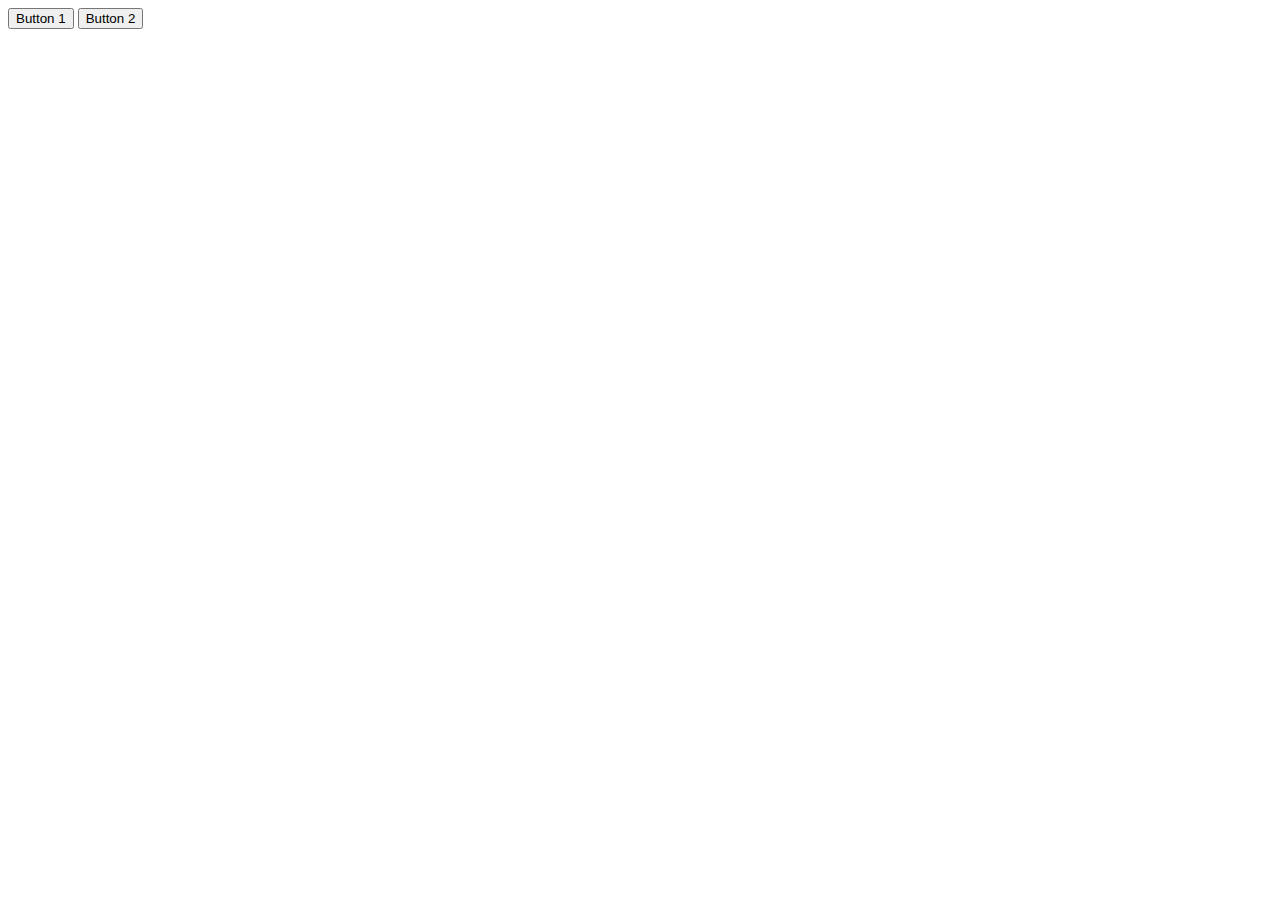
==== src/argueButtons.html @ b8ef8aa0 "completed point 2" ====
<!-- Create an HTML page with two buttons that argue with each other. When one button is clicked, the text "I'm right" should be placed next to it. 
When the other button is clicked, the text is replaced with, "No, I'm right!" -->

<html lang="en">
<head>
    <meta charset="UTF-8">
    <meta http-equiv="X-UA-Compatible" content="IE=edge">
    <meta name="viewport" content="width=device-width, initial-scale=1.0">
    <title>Argue Buttons</title>
    <script type="text/javascript">
        function handleClick1(){
            let textElm = document.getElementById("text")
            textElm.textContent = "I'm right"
        }

        function handleClick2(){
            let textElm = document.getElementById("text")
            textElm.textContent = "No, I'm right"
        }

    </script>
</head>
<body>
    <div class="content">
        <button onclick="handleClick1()">Button 1</button>
        <button onclick="handleClick2()">Button 2</button>
        <p id="text"></p>

    </div>
</body>
</html>
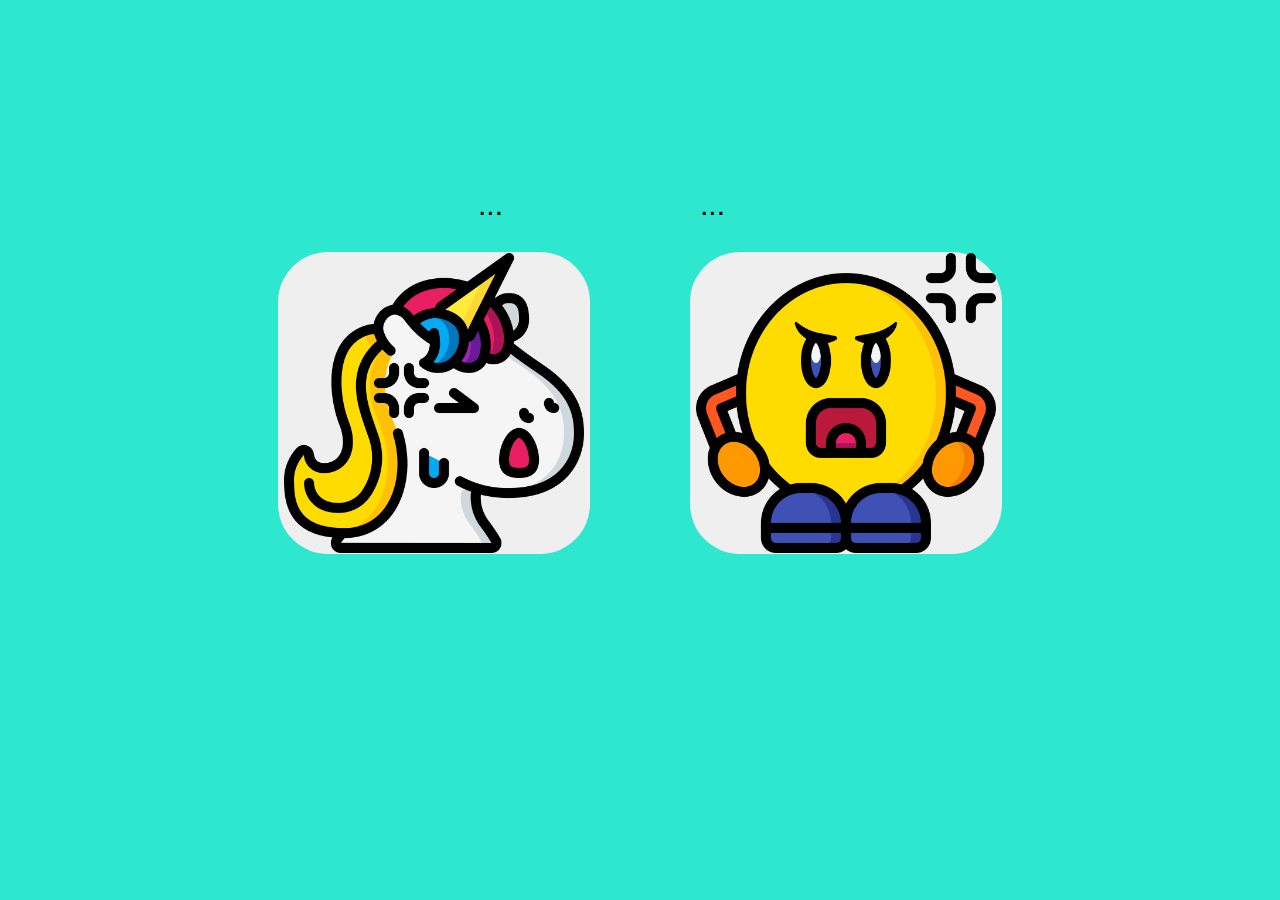
==== commit b1c45d19: "completed css 2" ====
--- a/src/argueButtons.html
+++ b/src/argueButtons.html
@@ -7,25 +7,43 @@
     <meta http-equiv="X-UA-Compatible" content="IE=edge">
     <meta name="viewport" content="width=device-width, initial-scale=1.0">
     <title>Argue Buttons</title>
+    <link type="text/css" rel="stylesheet" href="./../css/style.css"/>
     <script type="text/javascript">
         function handleClick1(){
             let textElm = document.getElementById("text")
-            textElm.textContent = "I'm right"
+            textElm.textContent = "I'm right!"
+            let text2Elm = document.getElementById("text2")
+            text2Elm.textContent = "..."
+            let content1 = document.getElementsByClassName("content1")[0]
+            content1.style.marginBottom = "200px";
+            let content2 = document.getElementsByClassName("content2")[0]
+            content2.style.marginBottom = "0px";
         }
 
         function handleClick2(){
             let textElm = document.getElementById("text")
-            textElm.textContent = "No, I'm right"
+            textElm.textContent = "..."
+            let text2Elm = document.getElementById("text2")
+            text2Elm.textContent = "No, I'm right!"
+            let content1 = document.getElementsByClassName("content1")[0]
+            content1.style.marginBottom = "-100px";
+            let content2 = document.getElementsByClassName("content2")[0]
+            content2.style.marginBottom = "150px";
         }
 
     </script>
+    
 </head>
 <body>
-    <div class="content">
-        <button onclick="handleClick1()">Button 1</button>
-        <button onclick="handleClick2()">Button 2</button>
-        <p id="text"></p>
-
+    <div class="main-content">
+        <div class="content1">
+            <p id="text">...</p>
+            <button onclick="handleClick1()" class="button1"><img src="./../images/shouting2.png"></button>
+        </div>
+        <div class="content2">
+            <p id="text2">...</p>
+            <button onclick="handleClick2()" class="button2"><img src="./../images/shouting.png"></button>
+        </div>
     </div>
 </body>
 </html>--- a/css/style.css
+++ b/css/style.css
@@ -0,0 +1,64 @@
+body{
+    background-color: rgb(46, 231, 207);
+    font-family: 'Gill Sans', 'Gill Sans MT', Calibri, 'Trebuchet MS', sans-serif;
+
+}
+
+/* argue buttons */
+
+.main-content{
+    display: flex;
+    align-items: center;
+    justify-content: center;
+    padding-top: 100px;
+}
+
+.content1, .content2{
+    margin: 50px;
+}
+
+.content1 > button, .content2 > button{
+    border: none;
+    border-radius: 50px;
+    cursor: pointer;
+    
+}
+
+.content1 > button > img, .content2 > button > img{
+    height: 300;
+}
+
+#text{
+    padding-left: 200px;
+}
+
+#text2{
+    padding-left: 10px;
+}
+
+#text, #text2{
+    font-size: 30px;
+    font-family: 'Gill Sans', 'Gill Sans MT', Calibri, 'Trebuchet MS', sans-serif;
+}
+
+/* dont hover box */
+
+#box{
+    position: relative;
+    border-radius: 60px;
+}
+
+#warn{
+    position: absolute;
+    color: red;
+    bottom: 190px;
+    left: 100px;
+    font-size: 40px;
+    color: black;
+}
+
+
+
+
+
+
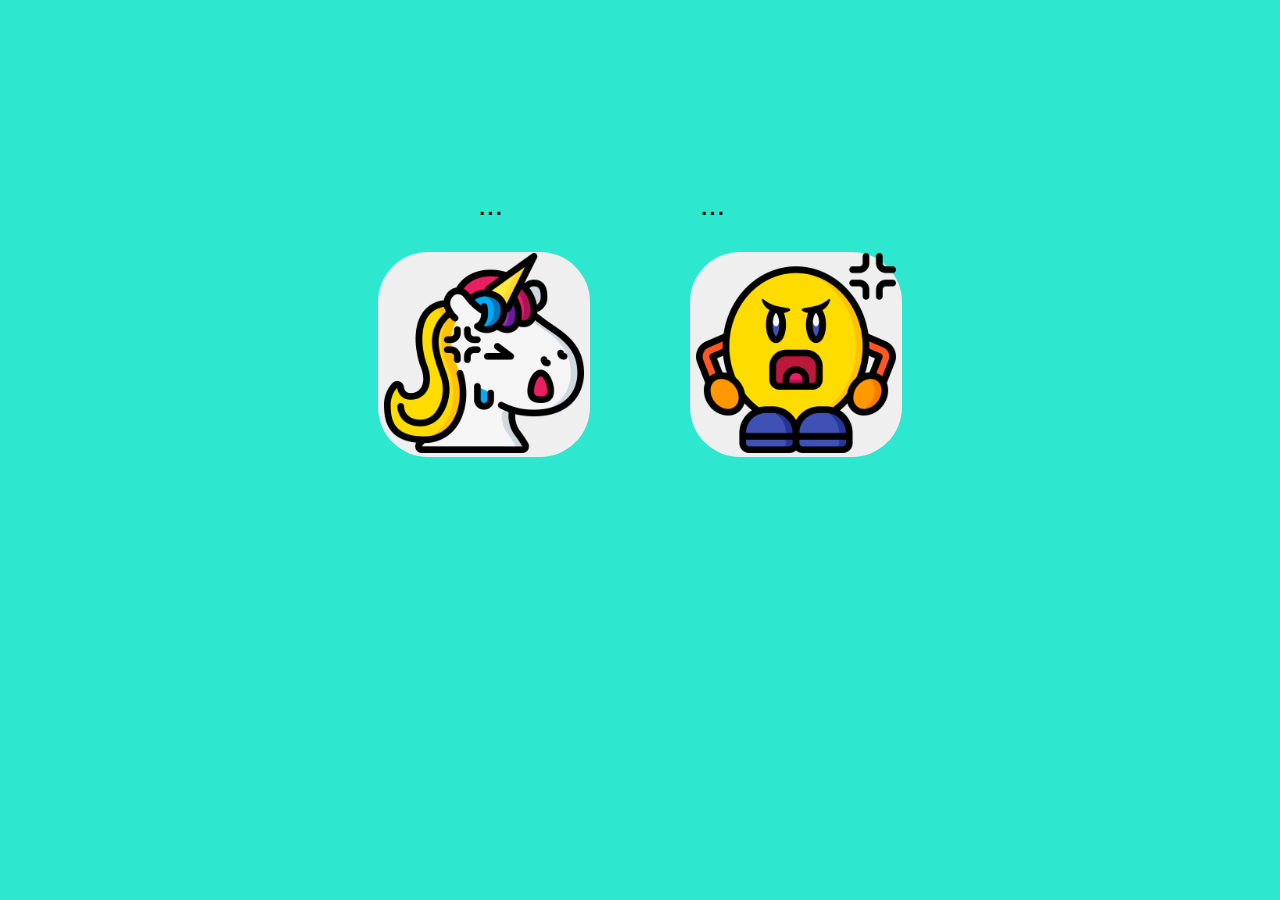
==== commit c7544605: "finished all css, linked index page" ====
--- a/src/argueButtons.html
+++ b/src/argueButtons.html
@@ -1,6 +1,6 @@
 <!-- Create an HTML page with two buttons that argue with each other. When one button is clicked, the text "I'm right" should be placed next to it. 
 When the other button is clicked, the text is replaced with, "No, I'm right!" -->
-
+<!DOCTYPE html>
 <html lang="en">
 <head>
     <meta charset="UTF-8">
@@ -38,11 +38,11 @@
     <div class="main-content">
         <div class="content1">
             <p id="text">...</p>
-            <button onclick="handleClick1()" class="button1"><img src="./../images/shouting2.png"></button>
+            <button onclick="handleClick1()" class="button1"><img src="./../images/shouting2.png" alt="shouting-img"></button>
         </div>
         <div class="content2">
             <p id="text2">...</p>
-            <button onclick="handleClick2()" class="button2"><img src="./../images/shouting.png"></button>
+            <button onclick="handleClick2()" class="button2"><img src="./../images/shouting.png" alt="shouting-img"></button>
         </div>
     </div>
 </body>
--- a/css/style.css
+++ b/css/style.css
@@ -25,11 +25,11 @@
 }
 
 .content1 > button > img, .content2 > button > img{
-    height: 300;
+    height: 200px;
 }
 
 #text{
-    padding-left: 200px;
+    padding-left: 100px;
 }
 
 #text2{
@@ -50,7 +50,6 @@
 
 #warn{
     position: absolute;
-    color: red;
     bottom: 190px;
     left: 100px;
     font-size: 40px;
@@ -58,7 +57,57 @@
 }
 
 
+/* simple form */
+
+.container{
+    width: 100%;
+    display: block;
+}
+
+form{
+    width: 400px;
+    margin-top: 20%;
+    position: relative;
+    display: block;
+    margin-left: auto;
+    margin-right: auto;
+}
+
+#submitBtn{
+    height: 40px;
+    width: 100px;
+    margin-top: 13px;
+    display: block;
+    margin-left: auto;
+    margin-right: auto;
+    border: none;
+    border-radius: 100px;
+    background-color: orange;
+
+}
+
+#submitBtn:hover{
+    background: rgb(255, 140, 0);
+}
+
+
+form > input{
+    width: 100%;
+    height: 40;
+    padding: 20px;
+    margin-top: 10px;
+    border-radius: 100px;
+    border: none;
+    outline: none;
+}
+
+#success-text{
+    text-align: center;
+    font-size: x-large;
+}
 
 
 
 
+
+
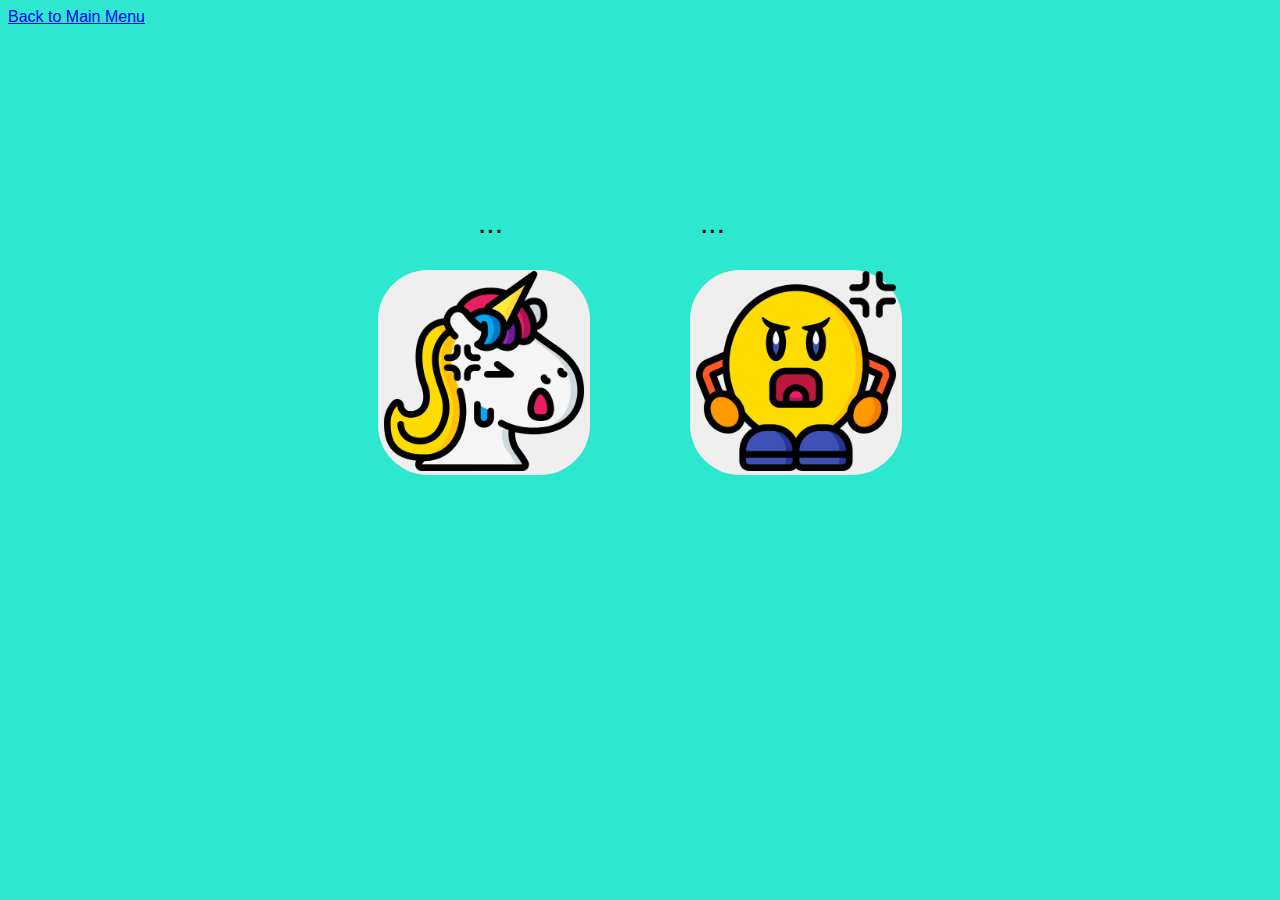
==== commit d66a361b: "added link to go back to main" ====
--- a/src/argueButtons.html
+++ b/src/argueButtons.html
@@ -35,6 +35,7 @@
     
 </head>
 <body>
+    <a class="go-back" href="../index.html">Back to Main Menu</a>
     <div class="main-content">
         <div class="content1">
             <p id="text">...</p>
